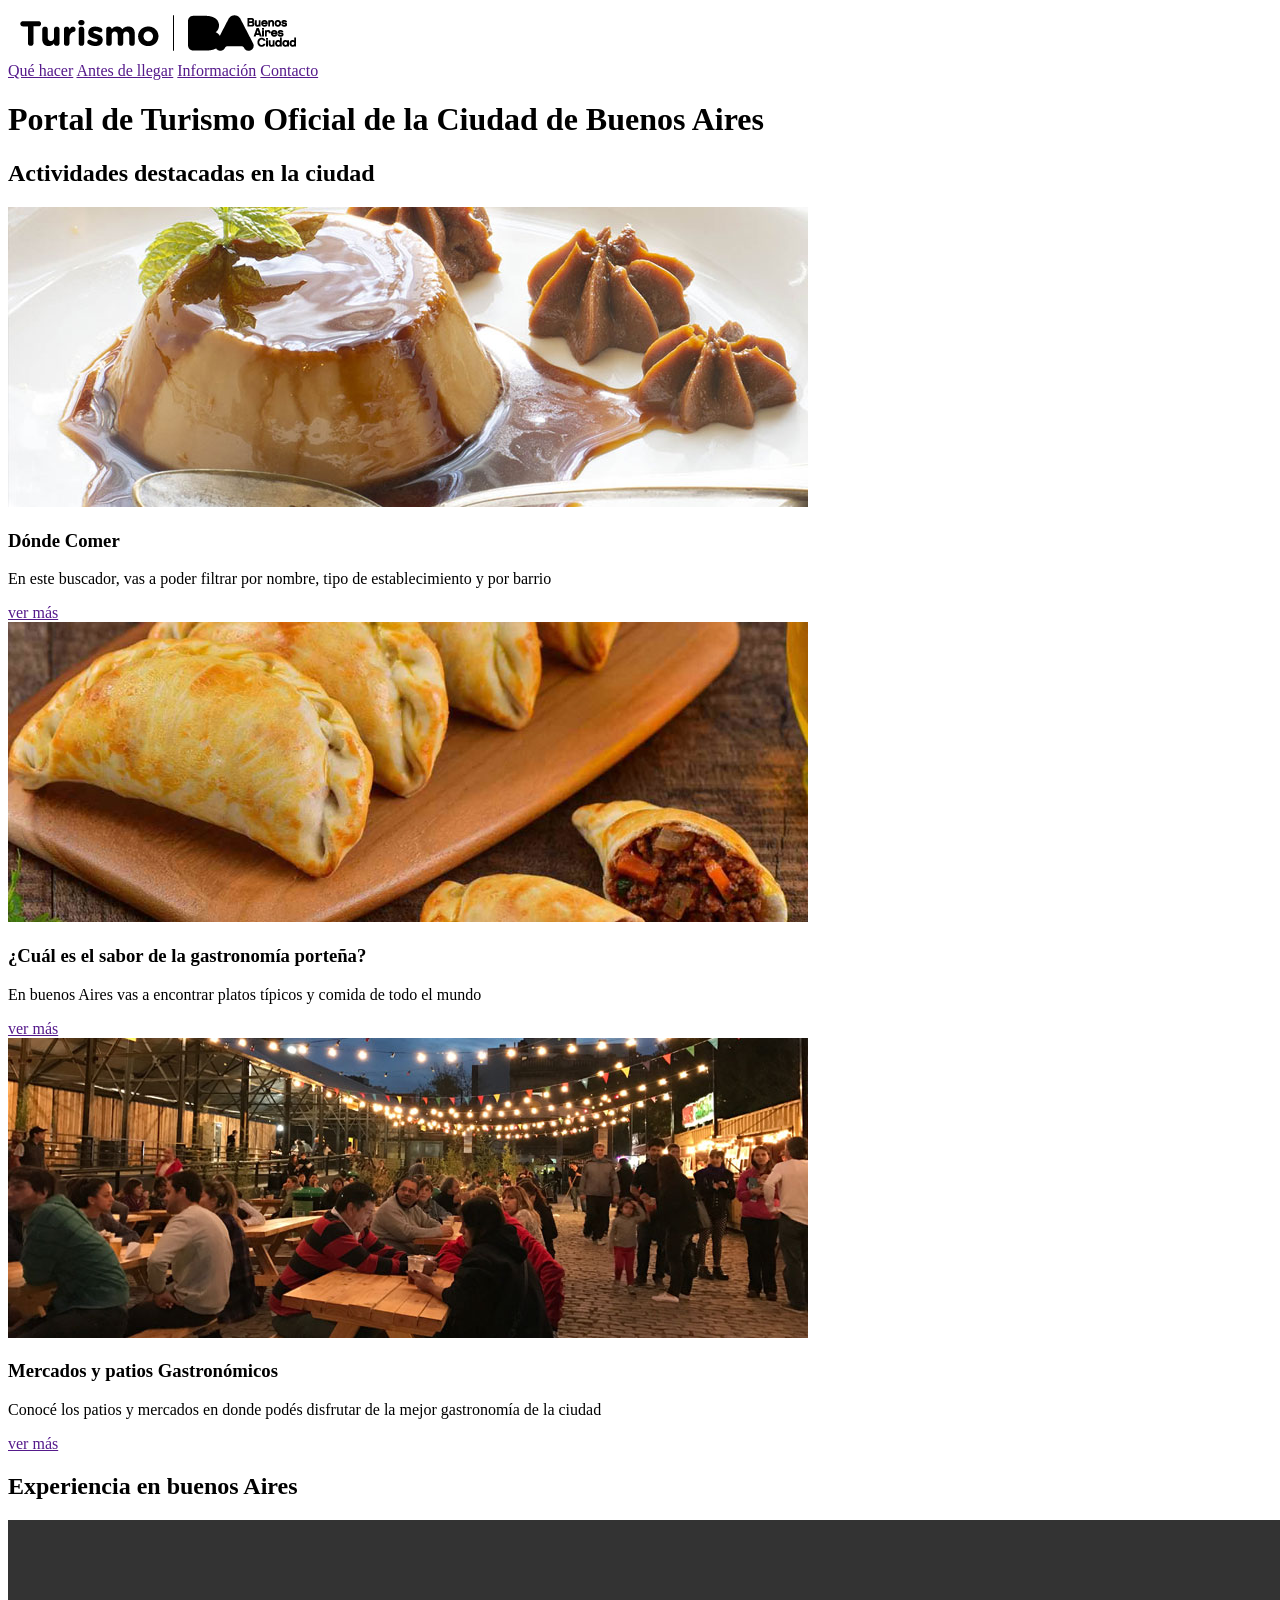
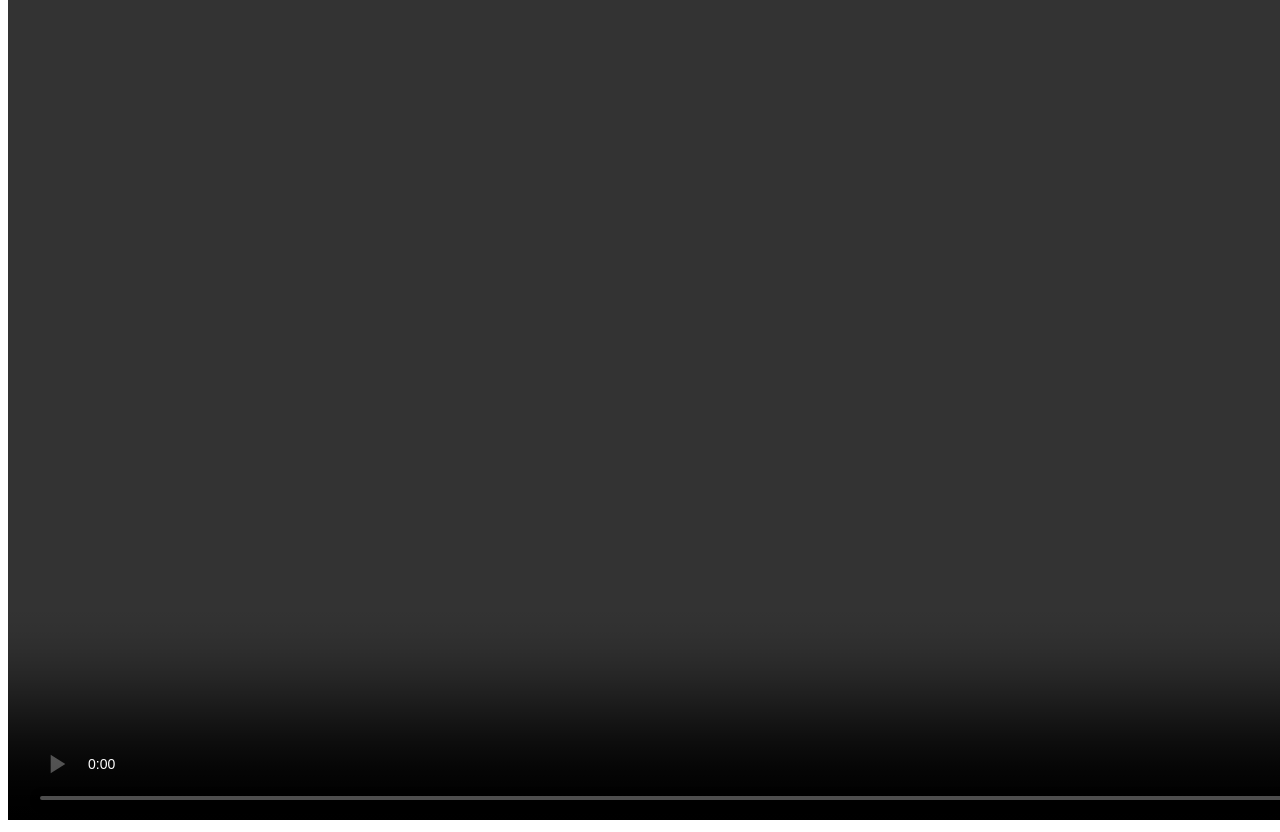
==== ejercicio-1/index.html @ 874ef197 "Add files via upload" ====
<!DOCTYPE html>
<html lang="es">
    <head>
        <meta charset="UTF-8">
        <meta name="viewport" content="width, initial-scale:1.0">
        <title>Turismo Buenos Aires Ciudad - Sitio Oficial de Información Turística</title>
        <meta name="description" content="Descrubí qué hacer en Buenos Aires. información útil antes de llegar, guías de alojamiento, atractivos turísticos, agenda cultural y mapas de la ciudad.">
        <meta name="robots" content="index, follow">
    </head>

    <body>

        <!-- Cabecera principal del sitio -->
        <header>
            <!-- Logo del sitio 
            href-> la dirección a donde voy al dar clic  
            -->
            <a href="index.html" aria-label="Ir a la página de inicio de Turismo de Buenos Aires">
                <img src="assets/arrobaturismo-bac-300x150-negro.png" alt="Logotipo oficial de Turismo Buenos Aires Ciudad">
            </a>

            <!-- Navegador principal -->
            <nav role="navigation" aria-label="Menu principal">
                  <a href="">Qué hacer</a>
                  <a href="">Antes de llegar</a>
                  <a href="">Información</a>
                  <a href="">Contacto</a>
            </nav>

        </header>



        <!-- Contenido principal del sitio -->
        <main role="main">

            <h1>Portal de Turismo Oficial de la Ciudad de Buenos Aires</h1>

            <!-- Actividades destacadas-->
            <section>
                <h2>Actividades destacadas en la ciudad</h2>
                
                <div>

                    <!-- tarjeta -->
                    <article role="article">
                        <img src="assets/flan-dulce-de-leche.jpg" alt="Flan con Dulce de Leche">
                        <h3>Dónde Comer</h3>
                        <p>En este buscador, vas a poder filtrar por nombre, tipo de establecimiento y por barrio</p>
                        <a href="" aria-label="Ir al buscador de restaurantes y de comida en Buenos Aires">ver más</a>
                    </article>

                    <!-- tarjeta -->
                    <article role="article">
                        <img src="assets/empanadas-horneadas.jpg" alt="Empanadas porteñas horneadas">
                        <h3>¿Cuál es el sabor de la gastronomía porteña?</h3>
                        <p>En buenos Aires vas a encontrar platos típicos y comida de todo el mundo</p>
                        <a href="" aria-label="Ver información sobre grastonomía porteña">ver más</a>
                    </article>

                    <!-- tarjeta -->
                    <article role="article">
                        <img src="assets/patio-caballito.jpg" alt="Patio de comida los lecheros en el barrio Caballito">
                        <h3>Mercados y patios Gastronómicos</h3>
                        <p>Conocé los patios y mercados en donde podés disfrutar de la mejor gastronomía de la ciudad</p>
                        <a href="" aria-label="Ver más información sobre los patios gastronómicos de la ciudad">ver más</a>
                    </article>


                </div>

            </section>
            <!-- Fin de actividades destacadas-->

            <!-- Contenido Multimedia -->
            <section>
                <h2>Experiencia en buenos Aires</h2>
                <div>
                    <video controls autoplay loop width="1600" height="900" aria-label="Video sobre la ciudad de Buenos Aires">
                        <source src="assets/video-buenosaires.mp4" type="video/mp4">
                    </video>
                </div>
            </section>
            <!-- Fin de Contenido Multimedia -->

            <!-- Más Planes en BsAs -->
            <section>

            </section>
            <!-- Fin de Más Planes en BsAs -->



        </main> 

    </body>

</html>
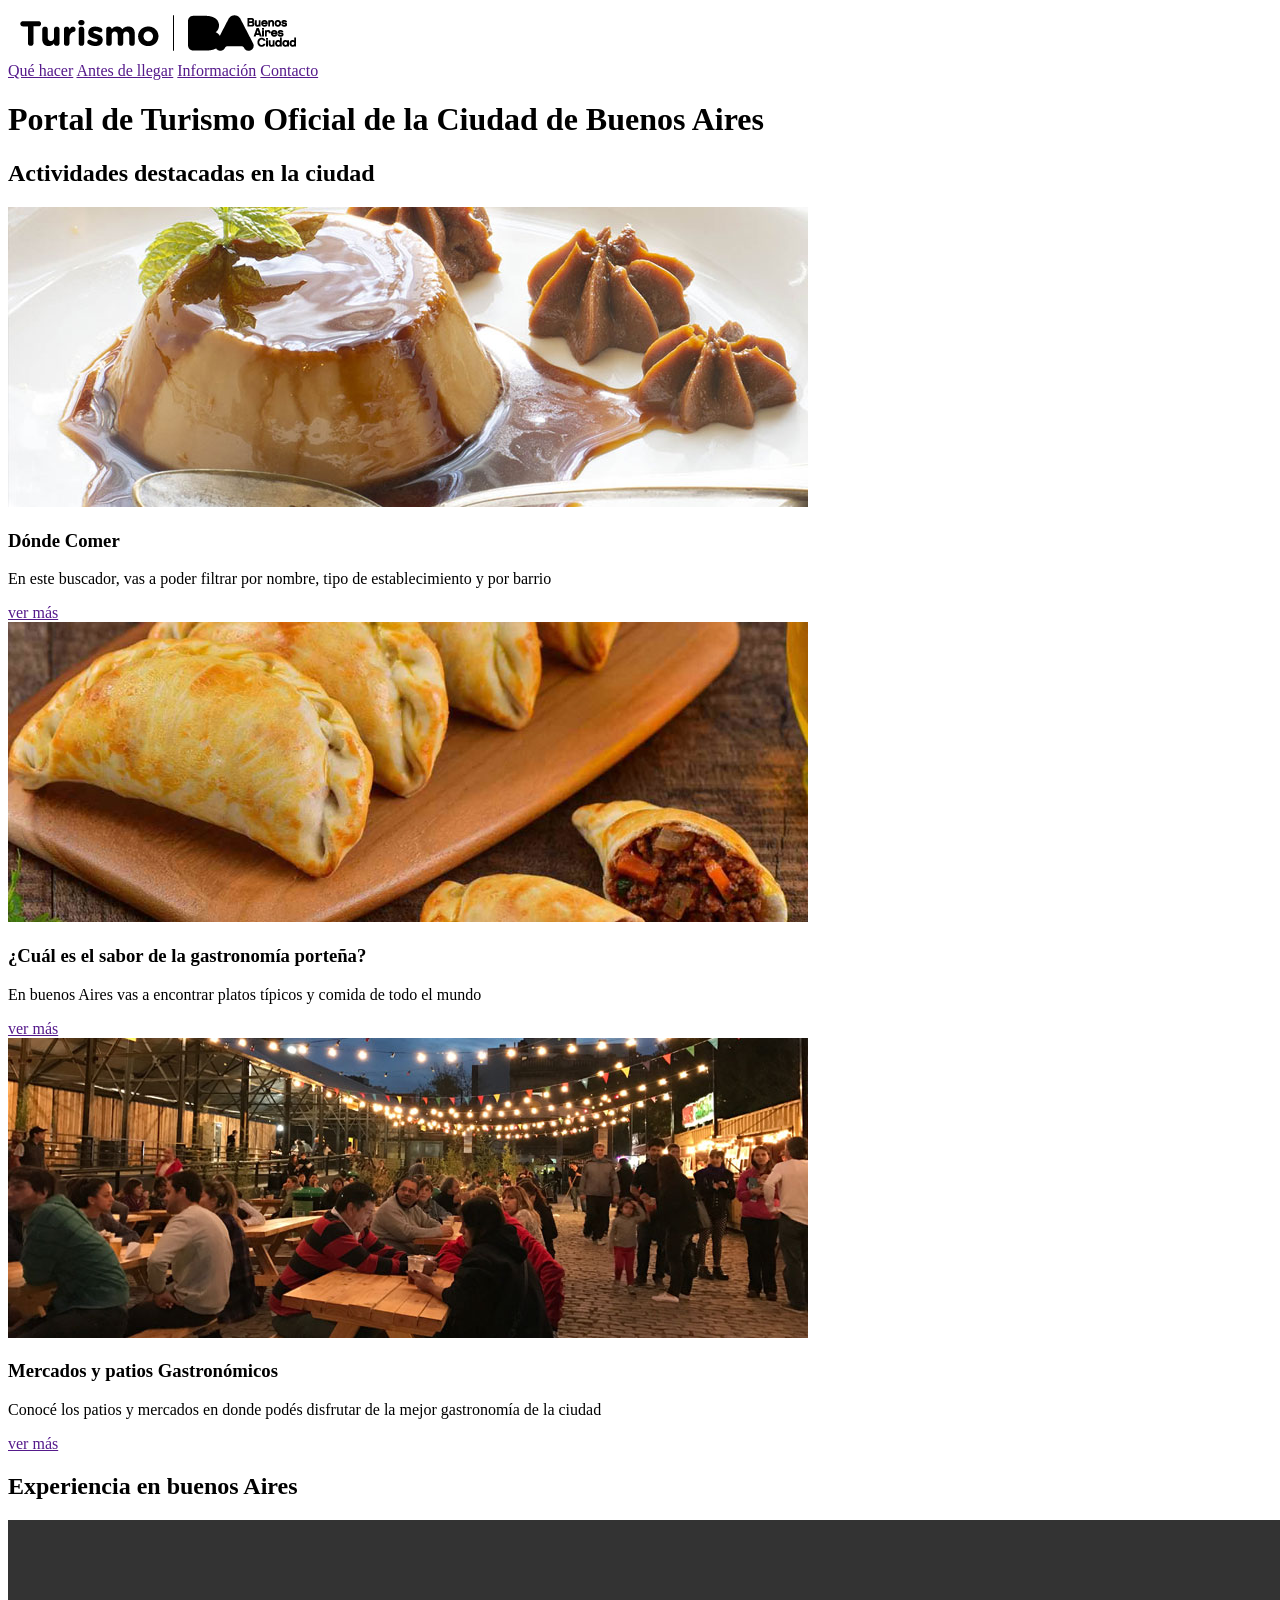
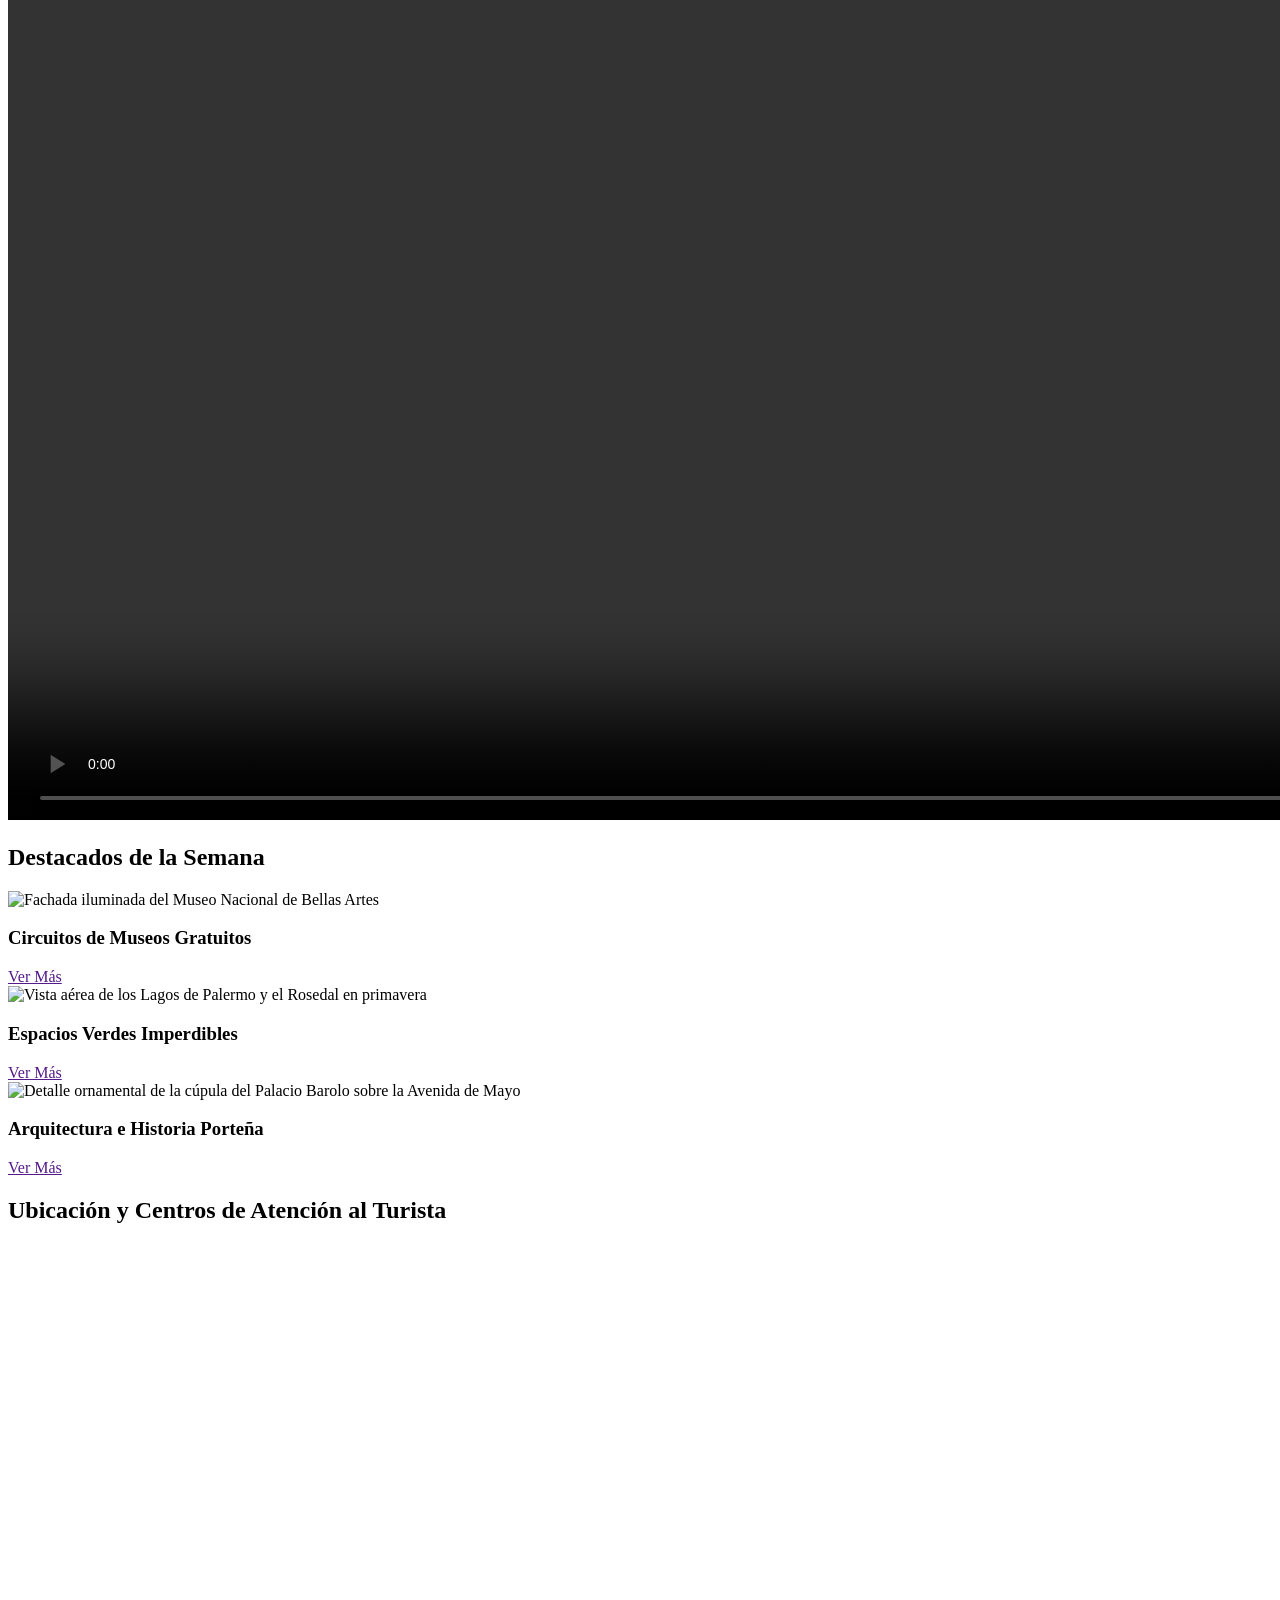
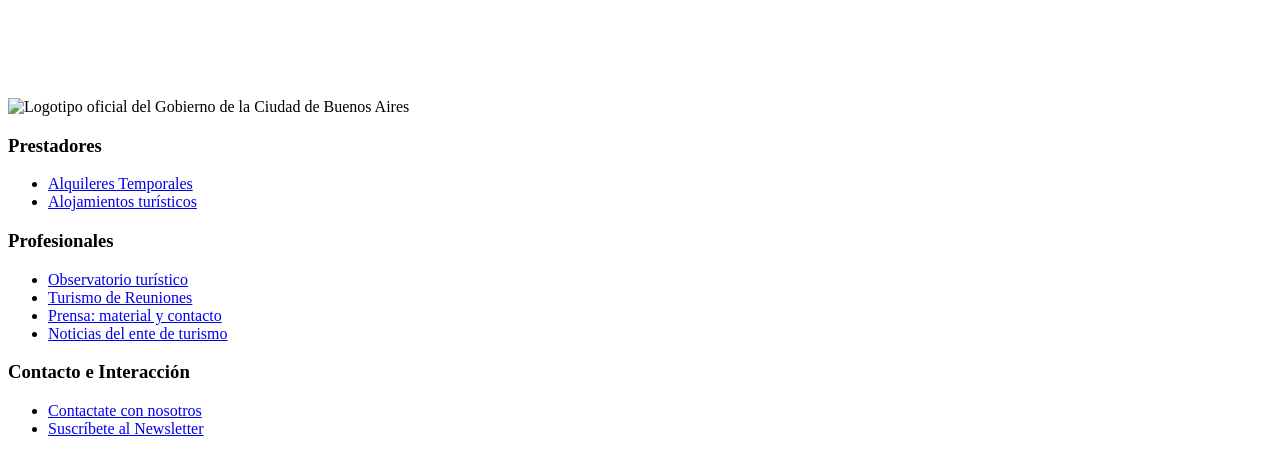
==== commit f7466557: "Add files via upload" ====
--- a/ejercicio-1/index.html
+++ b/ejercicio-1/index.html
@@ -83,15 +83,99 @@
             </section>
             <!-- Fin de Contenido Multimedia -->
 
-            <!-- Más Planes en BsAs -->
-            <section>
-
-            </section>
-            <!-- Fin de Más Planes en BsAs -->
 
 
+            <!-- Contenidos Destacados -->
+            <section>
+                <h2>Destacados de la Semana</h2>
+                <div>
+                    
+                    <!-- Tarjeta Destacada 1 -->
+                    <article role="article">
+                        <img src="assets/destacado-museos.jpg" alt="Fachada iluminada del Museo Nacional de Bellas Artes" width="400" height="250">
+                        <h3>Circuitos de Museos Gratuitos</h3>
+                        <a href="" aria-label="Ver más sobre los circuitos de museos gratuitos">Ver Más</a>
+                    </article>
 
-        </main> 
+                    <!-- Tarjeta Destacada 2 -->
+                    <article role="article">
+                        <img src="assets/destacado-parques.jpg" alt="Vista aérea de los Lagos de Palermo y el Rosedal en primavera" width="400" height="250">
+                        <h3>Espacios Verdes Imperdibles</h3>
+                        <a href="" aria-label="Ver más sobre los espacios verdes imperdibles">Ver Más</a>
+                    </article>
+
+                    <!-- Tarjeta Destacada 3 -->
+                    <article role="article">
+                        <img src="assets/destacado-arquitectura.jpg" alt="Detalle ornamental de la cúpula del Palacio Barolo sobre la Avenida de Mayo" width="400" height="250">
+                        <h3>Arquitectura e Historia Porteña</h3>
+                        <a href="" aria-label="Ver más sobre la arquitectura e historia porteña">Ver Más</a>
+                    </article>
+
+                </div>
+            </section>
+
+
+            <!-- Ubicación Geográfica -->
+            <section aria-labelledby="titulo-mapa">
+                <h2 id="titulo-mapa">Ubicación y Centros de Atención al Turista</h2>
+                <div class="map-container">
+                    <iframe 
+                        src="https://www.google.com/maps/embed?pb=!1m18!1m12!1m3!1d3284.016713276842!2d-58.3841507!3d-34.6037389!2m3!1f0!2f0!3f0!3m2!1i1024!2i768!4f13.1!3m3!1m2!1s0x95bccacf954f91d5%3A0x67ef08c262f8f742!2sObelisco!5e0!3m2!1ses!2sar!4v1700000000000!5m2!1ses!2sar" 
+                        width="100%" 
+                        height="450" 
+                        style="border:0;" 
+                        allowfullscreen="" 
+                        loading="lazy" 
+                        referrerpolicy="no-referrer-when-downgrade"
+                        title="Mapa interactivo de la Ciudad de Buenos Aires con la ubicación del Obelisco y centros de atención turística">
+                    </iframe>
+                </div>
+            </section>
+
+        </main>
+
+        <!-- Pie de Página Institucional -->
+    <footer role="contentinfo">
+
+            <!-- Identificador Institucional del Footer -->
+            <div class="footer-brand">
+                <img src="img/logo-buenos-aires-ciudad.svg" alt="Logotipo oficial del Gobierno de la Ciudad de Buenos Aires" width="200" height="60">
+            </div>
+
+            <!-- Columnas de Enlaces del Footer -->
+            <div>
+                
+                <!-- Lista 1: Prestadores -->
+                <nav>
+                    <h3 id="footer-prestadores">Prestadores</h3>
+                    <ul>
+                        <li><a href="/alquileres-temporales">Alquileres Temporales</a></li>
+                        <li><a href="/alojamientos-turisticos">Alojamientos turísticos</a></li>
+                    </ul>
+                </nav>
+
+                <!-- Lista 2: Profesionales -->
+                <nav>
+                    <h3 id="footer-profesionales">Profesionales</h3>
+                    <ul>
+                        <li><a href="/observatorio-turistico">Observatorio turístico</a></li>
+                        <li><a href="/turismo-reuniones">Turismo de Reuniones</a></li>
+                        <li><a href="/prensa-contacto">Prensa: material y contacto</a></li>
+                        <li><a href="/noticias-ente">Noticias del ente de turismo</a></li>
+                    </ul>
+                </nav>
+
+                <!-- Lista 3: Interacción y Contacto -->
+                <nav>
+                    <h3 id="footer-contacto">Contacto e Interacción</h3>
+                    <ul>
+                        <li><a href="/contactate-con-nosotros">Contactate con nosotros</a></li>
+                        <li><a href="/suscribete-newsletter" aria-label="Ir al formulario para suscribirse al Newsletter oficial">Suscríbete al Newsletter</a></li>
+                    </ul>
+                </nav>
+
+            </div>
+    </footer>
 
     </body>
 
